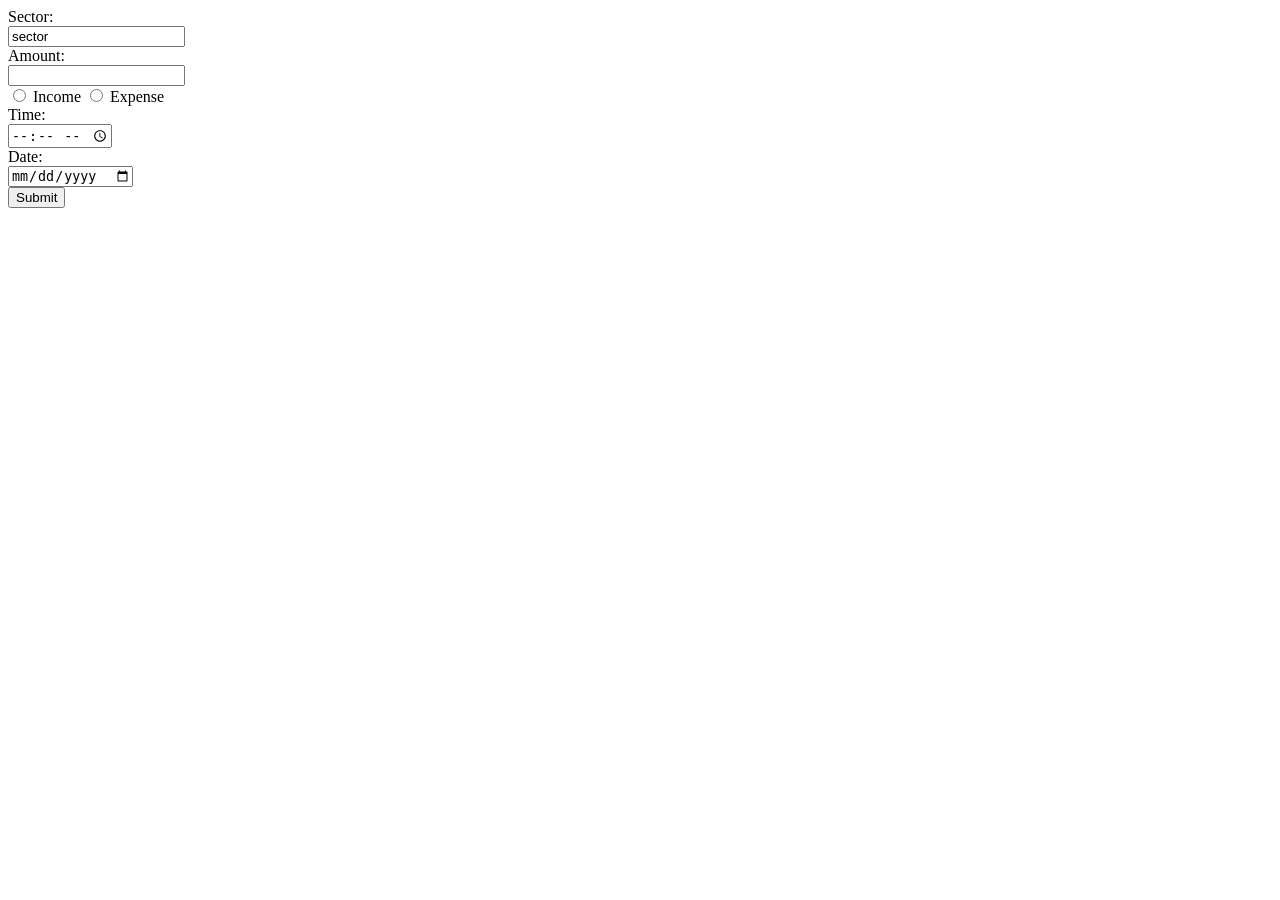
==== addhistory.html @ 2674898f "Add files via upload" ====
<!DOCTYPE html>
<html>
  <head>
    <title> add history</title>
  </head>
  <body>
<form>
  <label for="sector">Sector:</label><br>
  <input type="text" id="sector" name="sector" value="sector"><br>
  <label for="amount">Amount:</label><br>
  <input type="number" id="amount" name="amount" value="amount"><br>
  
<input type="radio" id="income" name="income" value="income" >
<label for="income">Income</label>

<input type="radio" id="expense" value="expense">
<label for="expense">Expense</label>
<br>
    <label for="time">Time:</label><br>
  <input type="time" id="time" name="time" value="time"><br>
    <label for="date">Date:</label><br>
  <input type="date" id="date" name="date" value="date"><br>
  <button type="submit"> Submit </button>
</form>
  </body>
</html>
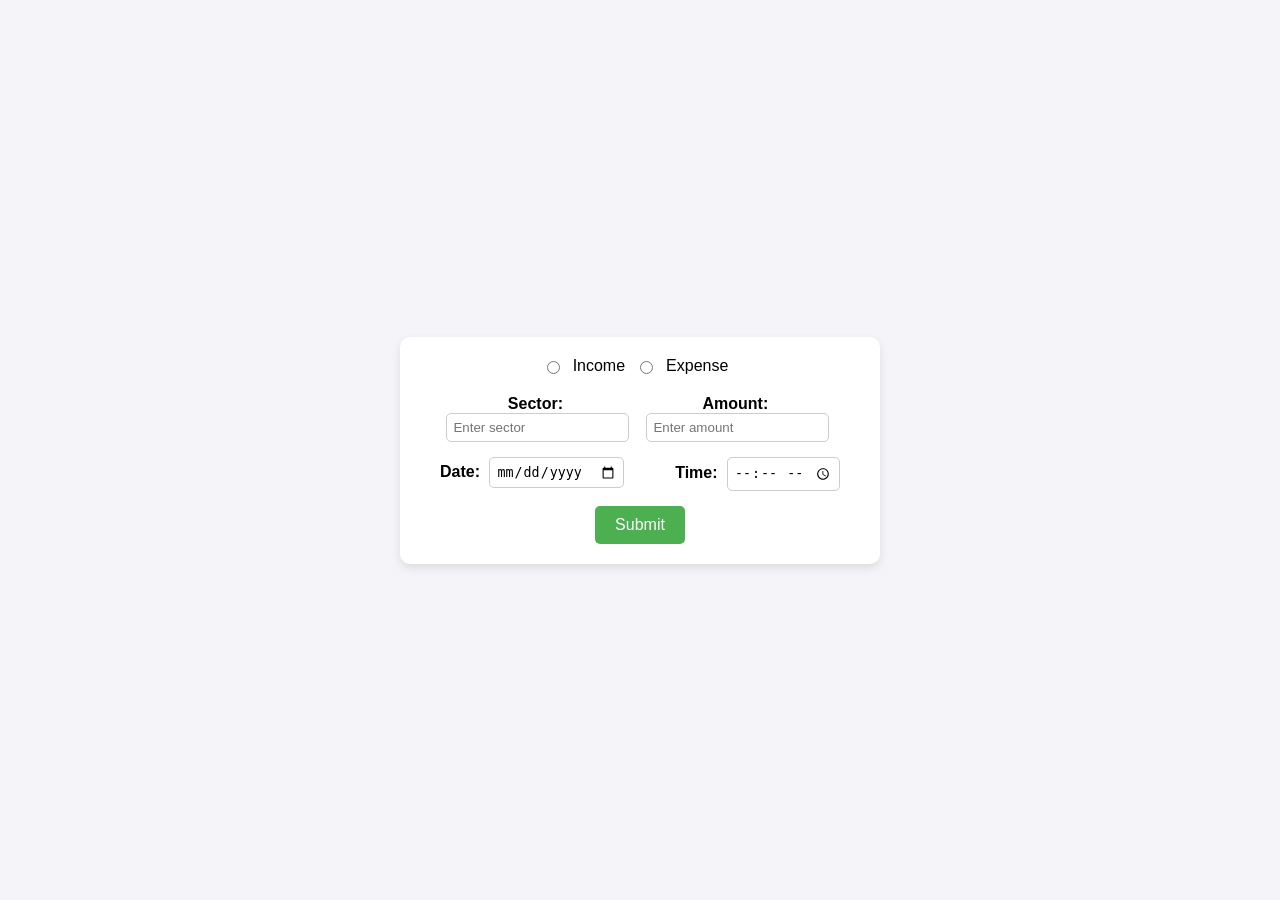
==== commit 59a9d259: "Add files via upload" ====
--- a/addhistory.html
+++ b/addhistory.html
@@ -1,26 +1,104 @@
 <!DOCTYPE html>
 <html>
   <head>
-    <title> add history</title>
+    <title>Add History</title>
+    <style>
+      body {
+        font-family: Arial, sans-serif;
+        display: flex;
+        justify-content: center;
+        align-items: center;
+        height: 100vh;
+        margin: 0;
+        background-color: #f4f4f9;
+      }
+
+      form {
+        background: white;
+        padding: 20px 40px;
+        border-radius: 10px;
+        box-shadow: 0 4px 10px rgba(0,0,0,0.1);
+        text-align: center;
+        width: 400px;
+      }
+
+      .form-row {
+        display: flex;
+        justify-content: space-between;
+        margin-bottom: 15px;
+      }
+
+      .form-row label {
+        margin-right: 5px;
+        font-weight: bold;
+      }
+
+      .form-row input {
+        flex: 1;
+        padding: 6px;
+        border: 1px solid #ccc;
+        border-radius: 5px;
+      }
+
+      .radio-group {
+        display: flex;
+        justify-content: center;
+        margin-bottom: 20px;
+      }
+
+      .radio-group label {
+        margin: 0 10px;
+        font-weight: normal;
+      }
+
+      button {
+        background-color: #4CAF50;
+        color: white;
+        padding: 10px 20px;
+        border: none;
+        border-radius: 5px;
+        cursor: pointer;
+        font-size: 16px;
+      }
+
+      button:hover {
+        background-color: #45a049;
+      }
+    </style>
   </head>
   <body>
-<form>
-  <label for="sector">Sector:</label><br>
-  <input type="text" id="sector" name="sector" value="sector"><br>
-  <label for="amount">Amount:</label><br>
-  <input type="number" id="amount" name="amount" value="amount"><br>
-  
-<input type="radio" id="income" name="income" value="income" >
-<label for="income">Income</label>
+    <form>
+      <div class="radio-group">
+        <input type="radio" id="income" name="type" value="income">
+        <label for="income">Income</label>
 
-<input type="radio" id="expense" value="expense">
-<label for="expense">Expense</label>
-<br>
-    <label for="time">Time:</label><br>
-  <input type="time" id="time" name="time" value="time"><br>
-    <label for="date">Date:</label><br>
-  <input type="date" id="date" name="date" value="date"><br>
-  <button type="submit"> Submit </button>
-</form>
+        <input type="radio" id="expense" name="type" value="expense">
+        <label for="expense">Expense</label>
+      </div>
+
+      <div class="form-row">
+        <div>
+          <label for="sector">Sector:</label>
+          <input type="text" id="sector" name="sector" placeholder="Enter sector">
+        </div>
+        <div>
+          <label for="amount">Amount:</label>
+          <input type="number" id="amount" name="amount" placeholder="Enter amount">
+        </div>
+      </div>
+
+      <div class="form-row">
+        <div>
+          <label for="date">Date:</label>
+          <input type="date" id="date" name="date">
+        </div>
+        <div>
+          <label for="time">Time:</label>
+          <input type="time" id="time" name="time">
+        </div>
+      </div>
+
+      <button type="submit">Submit</button>
+    </form>
   </body>
 </html>
